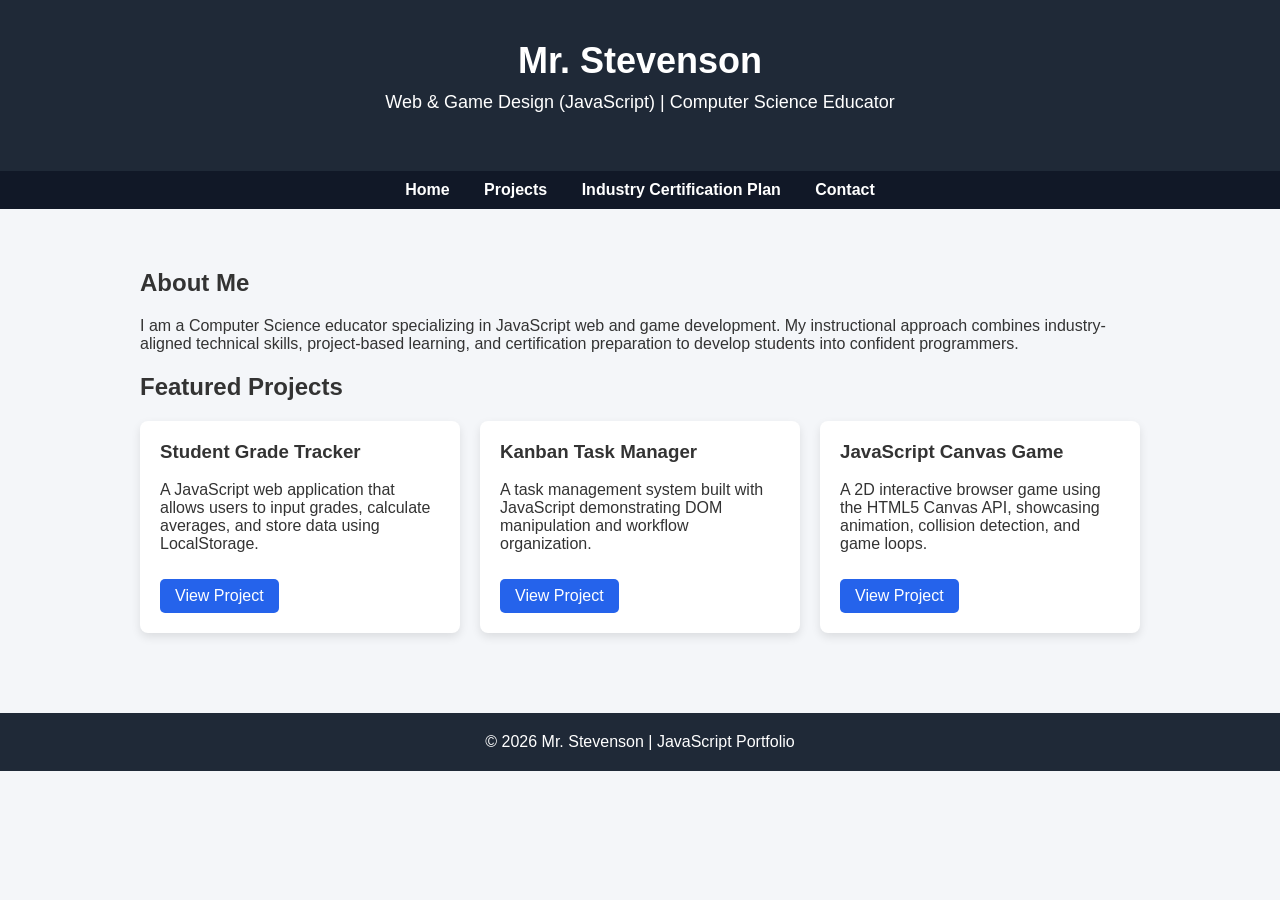
==== index.html @ af066681 "Add files via upload" ====
<!DOCTYPE html>
<html lang="en">
<head>
    <meta charset="UTF-8">
    <title>Mr. Stevenson | Web & Game Design Portfolio</title>
    <meta name="viewport" content="width=device-width, initial-scale=1.0">

    <style>
        body {
            font-family: Arial, sans-serif;
            margin: 0;
            background-color: #f4f6f9;
            color: #333;
        }

        header {
            background-color: #1f2937;
            color: white;
            padding: 40px 20px;
            text-align: center;
        }

        header h1 {
            margin: 0;
            font-size: 36px;
        }

        header p {
            margin-top: 10px;
            font-size: 18px;
        }

        nav {
            background-color: #111827;
            padding: 10px;
            text-align: center;
        }

        nav a {
            color: white;
            margin: 0 15px;
            text-decoration: none;
            font-weight: bold;
        }

        .container {
            padding: 40px 20px;
            max-width: 1000px;
            margin: auto;
        }

        .projects {
            display: grid;
            grid-template-columns: repeat(auto-fit, minmax(250px, 1fr));
            gap: 20px;
        }

        .card {
            background: white;
            padding: 20px;
            border-radius: 8px;
            box-shadow: 0px 4px 10px rgba(0,0,0,0.1);
        }

        .card h3 {
            margin-top: 0;
        }

        .btn {
            display: inline-block;
            margin-top: 10px;
            padding: 8px 15px;
            background-color: #2563eb;
            color: white;
            text-decoration: none;
            border-radius: 5px;
        }

        footer {
            text-align: center;
            padding: 20px;
            background-color: #1f2937;
            color: white;
            margin-top: 40px;
        }
    </style>
</head>

<body>

<header>
    <h1>Mr. Stevenson</h1>
    <p>Web & Game Design (JavaScript) | Computer Science Educator</p>
</header>

<nav>
    <a href="#">Home</a>
    <a href="#">Projects</a>
    <a href="#">Industry Certification Plan</a>
    <a href="#">Contact</a>
</nav>

<div class="container">
    <h2>About Me</h2>
    <p>
        I am a Computer Science educator specializing in JavaScript web and game development.
        My instructional approach combines industry-aligned technical skills, project-based learning,
        and certification preparation to develop students into confident programmers.
    </p>

    <h2>Featured Projects</h2>

    <div class="projects">

        <div class="card">
            <h3>Student Grade Tracker</h3>
            <p>A JavaScript web application that allows users to input grades,
            calculate averages, and store data using LocalStorage.</p>
           <a class="btn" href="projects/grade-tracker/index.html">View Project</a>
        </div>

        <div class="card">
            <h3>Kanban Task Manager</h3>
            <p>A task management system built with JavaScript demonstrating
            DOM manipulation and workflow organization.</p>
            <a class="btn" href="#">View Project</a>
        </div>

        <div class="card">
            <h3>JavaScript Canvas Game</h3>
            <p>A 2D interactive browser game using the HTML5 Canvas API,
            showcasing animation, collision detection, and game loops.</p>
            <a class="btn" href="#">View Project</a>
        </div>

    </div>
</div>

<footer>
    © 2026 Mr. Stevenson | JavaScript Portfolio
</footer>

</body>
</html>
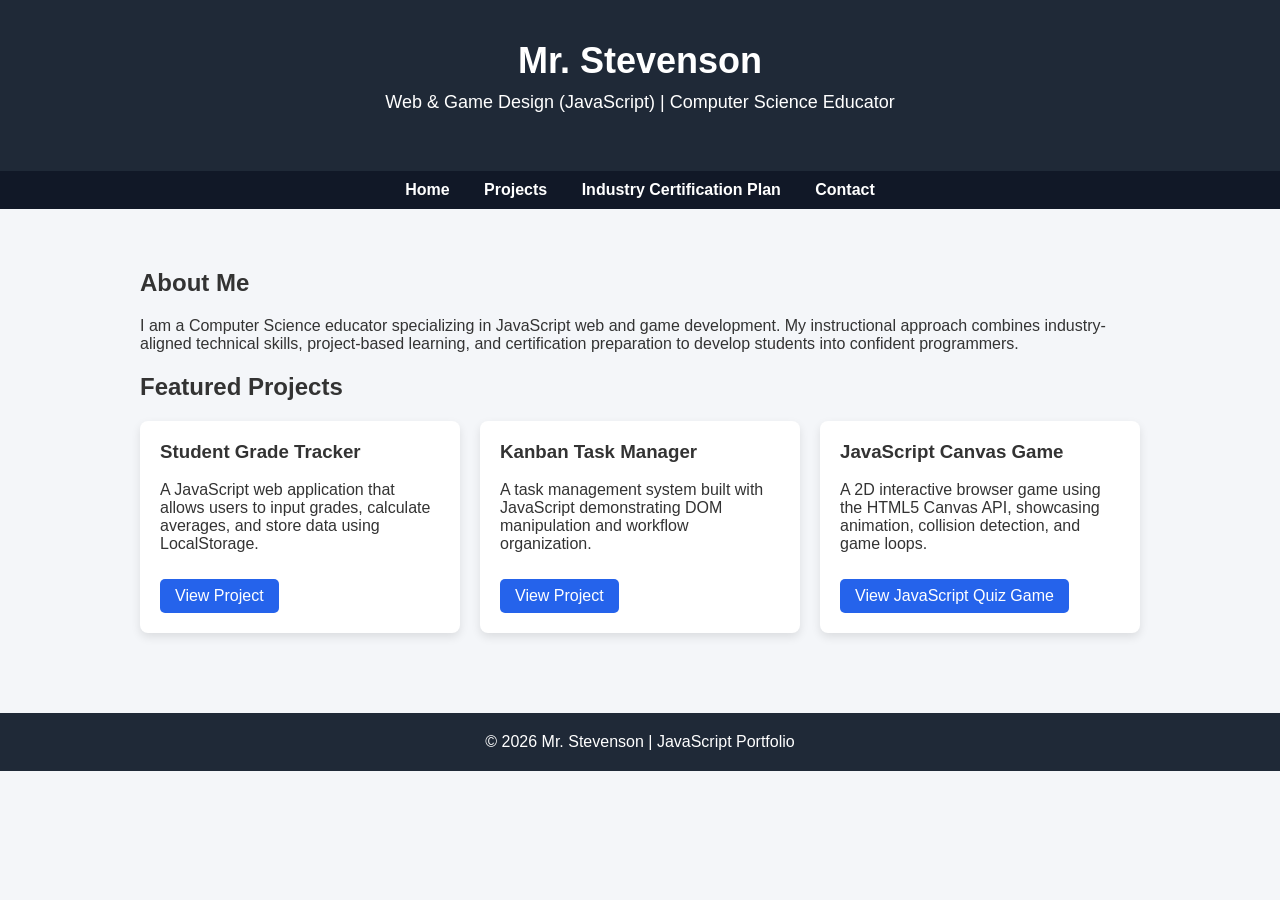
==== commit 1029da30: "Update index.html" ====
--- a/index.html
+++ b/index.html
@@ -123,14 +123,14 @@
             <h3>Kanban Task Manager</h3>
             <p>A task management system built with JavaScript demonstrating
             DOM manipulation and workflow organization.</p>
-            <a class="btn" href="#">View Project</a>
+           <a class="btn" href="projects/kanban-board/index.html">View Project</a>
         </div>
 
         <div class="card">
             <h3>JavaScript Canvas Game</h3>
             <p>A 2D interactive browser game using the HTML5 Canvas API,
             showcasing animation, collision detection, and game loops.</p>
-            <a class="btn" href="#">View Project</a>
+           <a class="btn" href="projects/js-quiz-game/">View JavaScript Quiz Game</a>
         </div>
 
     </div>
@@ -141,4 +141,5 @@
 </footer>
 
 </body>
-</html>+</html>
+
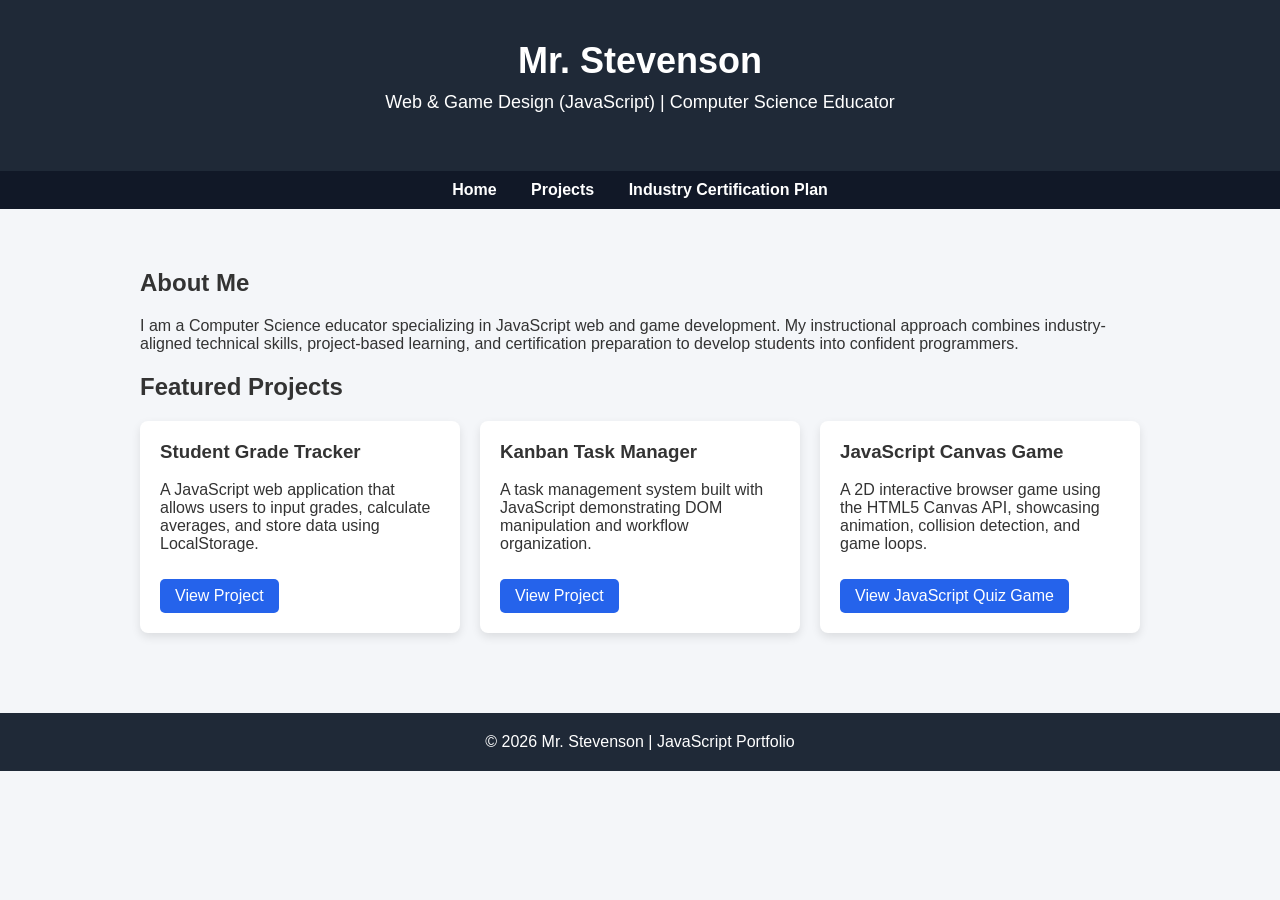
==== commit 22e0cc82: "Update index.html" ====
--- a/index.html
+++ b/index.html
@@ -97,7 +97,7 @@
     <a href="#">Home</a>
     <a href="#">Projects</a>
     <a href="#">Industry Certification Plan</a>
-    <a href="#">Contact</a>
+   
 </nav>
 
 <div class="container">
@@ -143,3 +143,4 @@
 </body>
 </html>
 
+
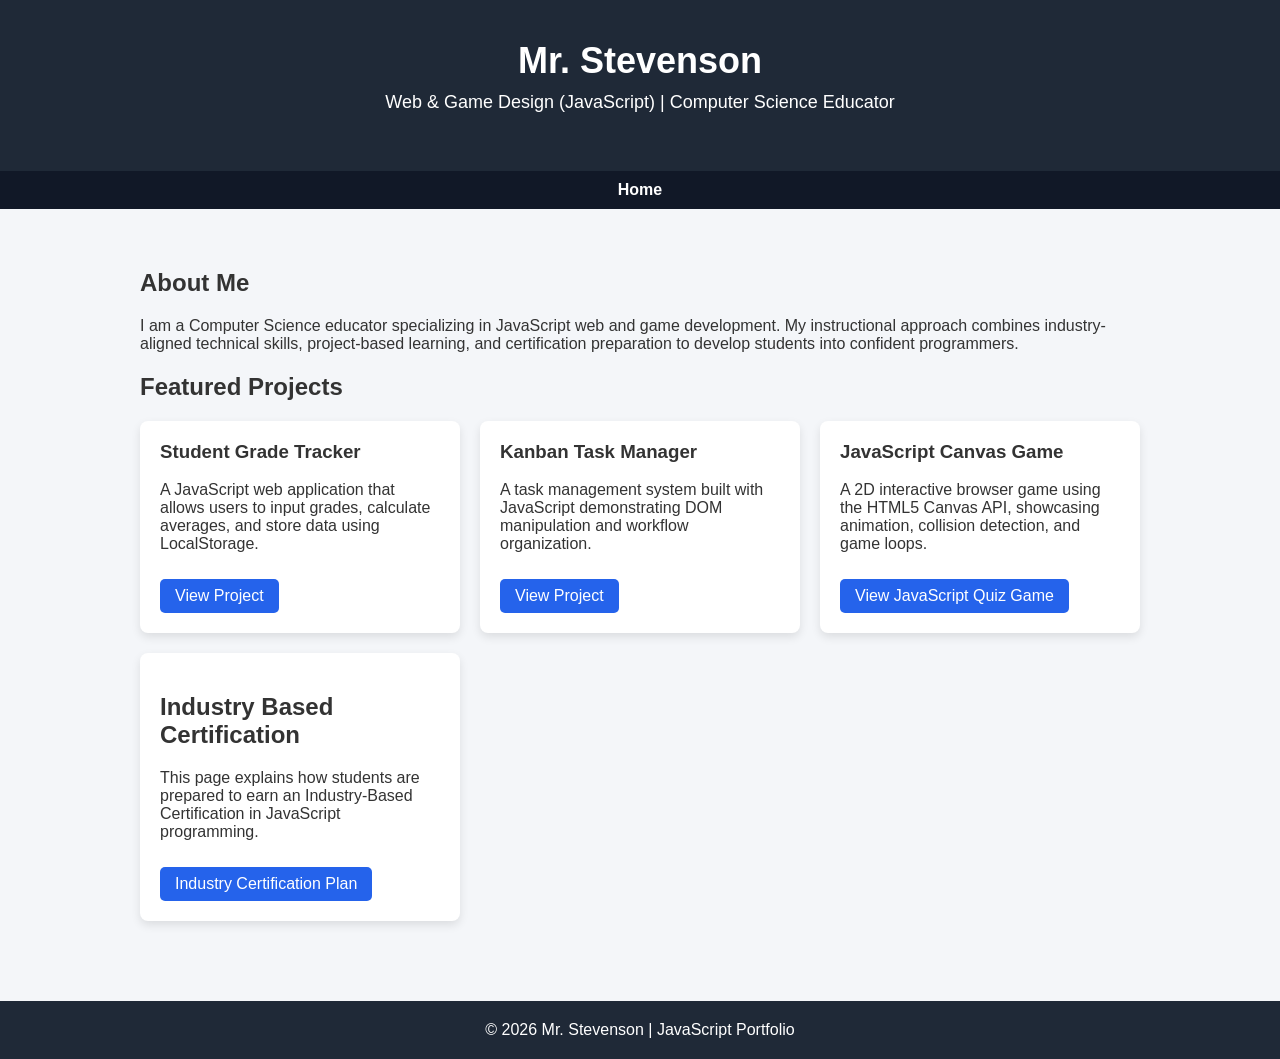
==== commit b802dc02: "Update index.html" ====
--- a/index.html
+++ b/index.html
@@ -95,8 +95,7 @@
 
 <nav>
     <a href="#">Home</a>
-    <a href="#">Projects</a>
-    <a href="#">Industry Certification Plan</a>
+    
    
 </nav>
 
@@ -133,6 +132,17 @@
            <a class="btn" href="projects/js-quiz-game/">View JavaScript Quiz Game</a>
         </div>
 
+        <div class="card">
+
+<h2>Industry Based Certification</h2>
+
+<p>This page explains how students are prepared to earn an Industry-Based Certification in JavaScript programming.</p>
+
+<a class="btn" href="project/certification-plan/index.html">Industry Certification Plan</a>
+
+</div>
+
+
     </div>
 </div>
 
@@ -144,3 +154,6 @@
 </html>
 
 
+
+
+
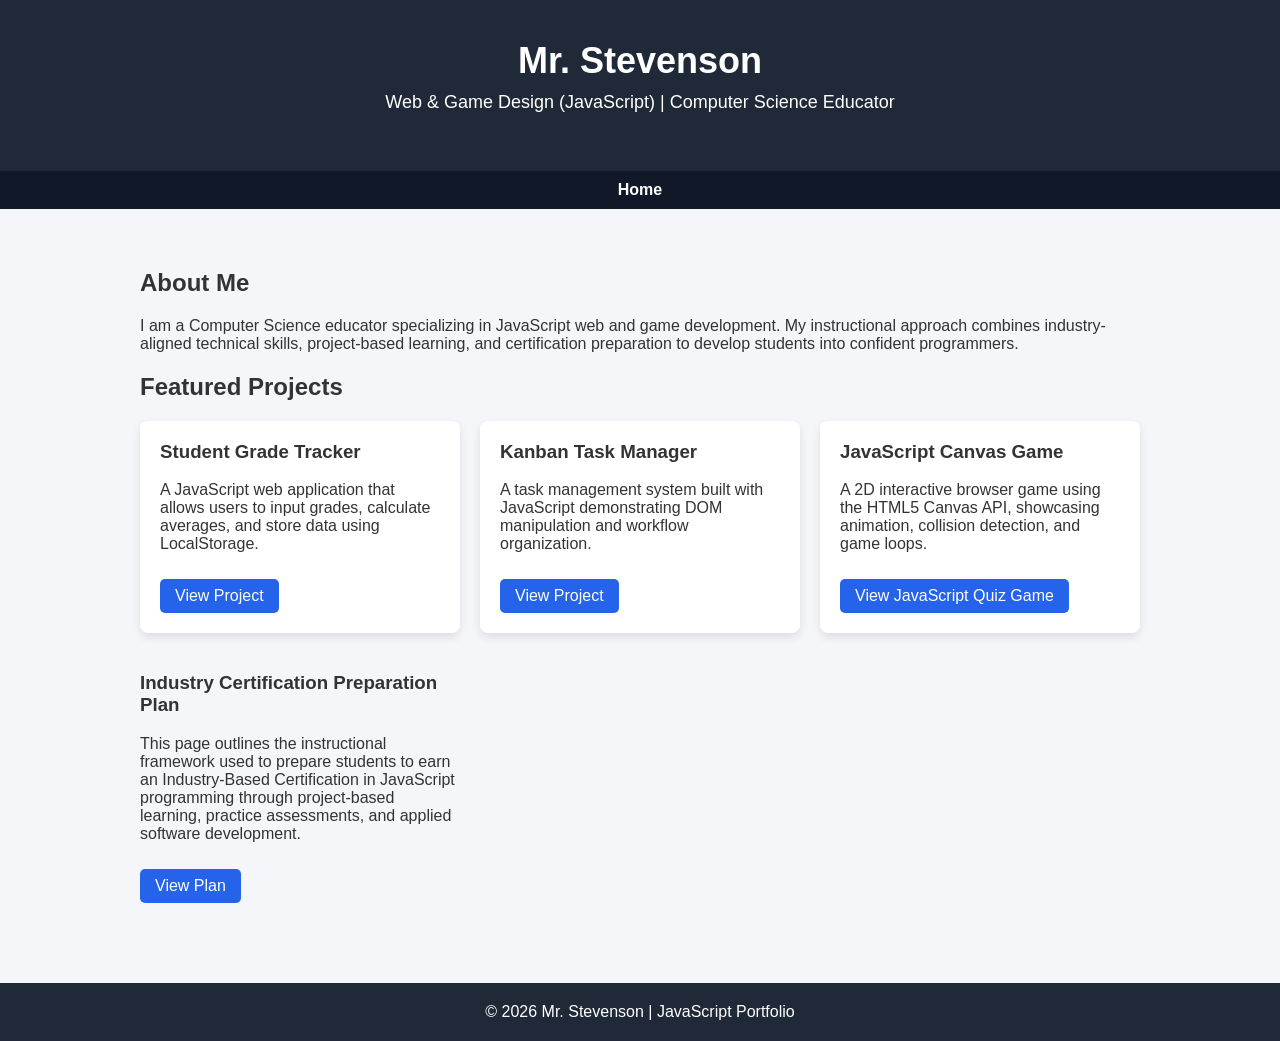
==== commit 3c10b6a1: "Update index.html" ====
--- a/index.html
+++ b/index.html
@@ -95,8 +95,8 @@
 
 <nav>
     <a href="#">Home</a>
+  
     
-   
 </nav>
 
 <div class="container">
@@ -129,20 +129,21 @@
             <h3>JavaScript Canvas Game</h3>
             <p>A 2D interactive browser game using the HTML5 Canvas API,
             showcasing animation, collision detection, and game loops.</p>
-           <a class="btn" href="projects/js-quiz-game/">View JavaScript Quiz Game</a>
+            <a class="btn" href="projects/js-quiz-game/">View JavaScript Quiz Game</a>
         </div>
+<div class="project">
 
-        <div class="card">
+<h3>Industry Certification Preparation Plan</h3>
 
-<h2>Industry Based Certification</h2>
+<p>
+This page outlines the instructional framework used to prepare students to earn an
+Industry-Based Certification in JavaScript programming through project-based learning,
+practice assessments, and applied software development.
+</p>
 
-<p>This page explains how students are prepared to earn an Industry-Based Certification in JavaScript programming.</p>
-
-<a class="btn" href="project/certification-plan/index.html">Industry Certification Plan</a>
+<a class="btn" href="projects/certification-plan/">View Plan</a>
 
 </div>
-
-
     </div>
 </div>
 
@@ -152,8 +153,3 @@
 
 </body>
 </html>
-
-
-
-
-
